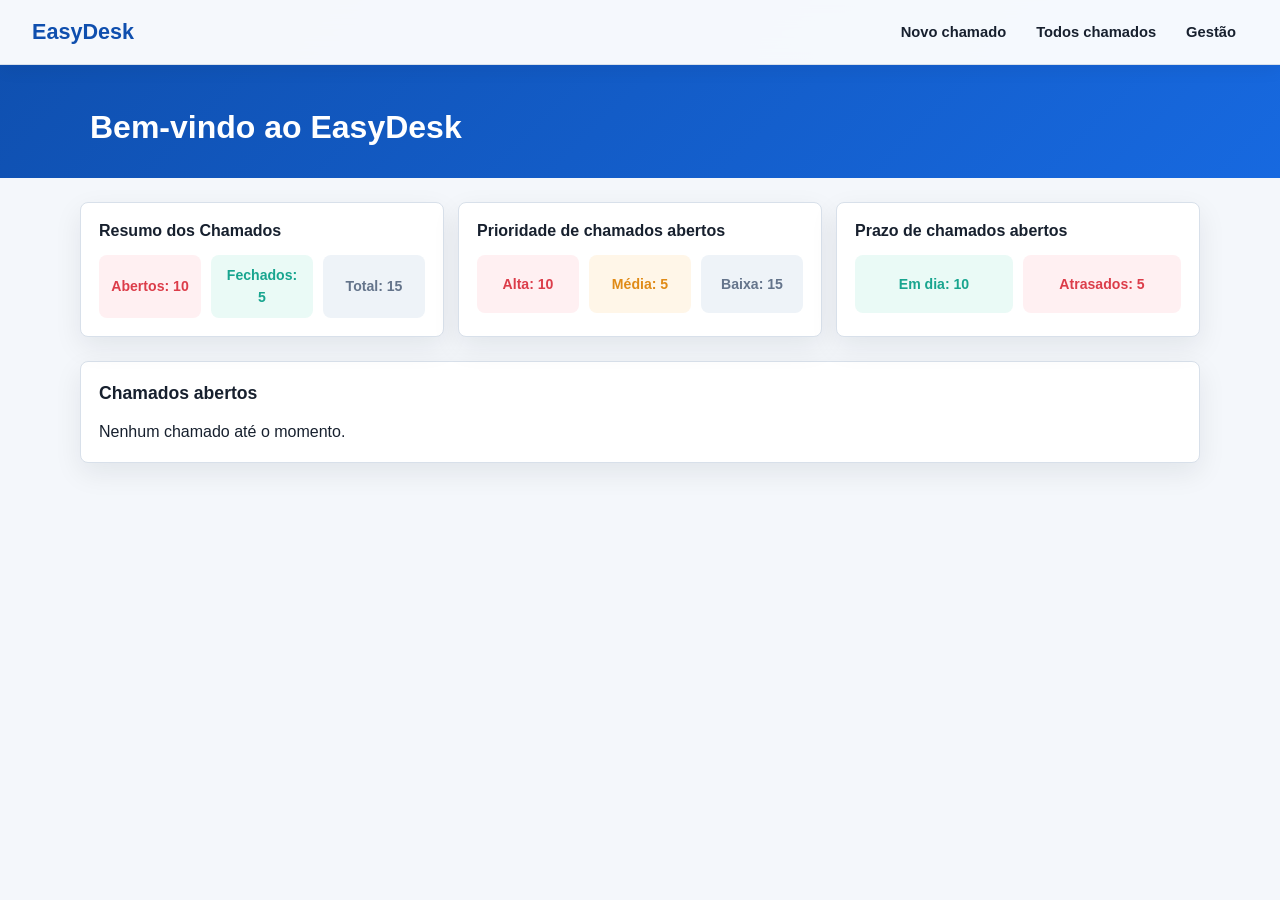
==== index.html @ ad14441c "Initial commit" ====
<!DOCTYPE html>
<html lang="en">
<head>
    <meta charset="UTF-8">
    <meta name="viewport" content="width=device-width, initial-scale=1.0">
    <title>EasyDesk</title>
    <meta name="description" content="Sistema para gerenciar chamados.">
    <link rel="icon" href="./img/favicon.png">
    <link rel="stylesheet" href="style.css">
</head>
<body>
    <header>
        <div class="header-container">
            <h1>EasyDesk</h1>
        </div>

        <nav>
            <input type="checkbox" id="check">
                <label for="check">&#x2630;</label>
            <ul>
                <li><a href="form.html">Novo chamado</a></li>
                <li><a href="todoschamados.html">Todos chamados</a></li>
                <li><a href="#gestao">Gestão</a></li>
            </ul>
        </nav>
    </header>
    <main>
        <h2>Bem-vindo ao EasyDesk</h2>
    </main>

    <section id="resumo">
        <div class="resume-card status">
            <h3>Resumo dos Chamados</h3>
            <div class="dados">
                <p>Abertos: 10</p>
                <p>Fechados: 5</p>
                <p>Total: 15</p>
            </div>
        </div>

        <div class="resume-card priority">
            <h3>Prioridade de chamados abertos</h3>
            <div class="dados">
                <p>Alta: 10</p>
                <p>Média: 5</p>
                <p>Baixa: 15</p>
            </div>
        </div>

        <div class="resume-card deadline">
            <h3>Prazo de chamados abertos</h3>
            <div class="dados dados-deadline">
                <p>Em dia: 10</p>
                <p>Atrasados: 5</p>
            </div>
        </div>
    </section>

    <section id="todos-chamados">
        <h3>Chamados abertos</h3>
        <div class="cards-chamados"></div>
    </section>

    <script src="index.js"></script>

</body>
</html>
---- style.css ----
* {
  margin: 0;
  padding: 0;
  box-sizing: border-box;
}

:root {
  --bg: #f4f7fb;
  --surface: #ffffff;
  --surface-muted: #eef3f8;
  --text: #17202e;
  --muted: #64748b;
  --line: #d8e0ea;
  --primary: #1769e0;
  --primary-dark: #0f4fae;
  --accent: #18a58f;
  --warning: #e08b17;
  --danger: #dc3d4a;
  --shadow: 0 10px 28px rgba(15, 23, 42, 0.08);
}

html {
  scroll-behavior: smooth;
  background: var(--bg);
}

body {
  min-height: 100vh;
  color: var(--text);
  background: var(--bg);
  font-family: Arial, Helvetica, sans-serif;
  font-size: 16px;
  line-height: 1.5;
}

/* ------------ HEADER ------------ */

header {
    background-color: #333;
    padding: 20px;
}

.header__logo { width: 100px; }
#main-nav { display: flex; }
.header__link { color: white; }

/* FIM HEADER STYLES */

header {
  position: fixed;
  top: 0;
  left: 0;
  z-index: 10;
  width: 100%;
  min-height: 64px;
  display: flex;
  justify-content: space-between;
  align-items: center;
  gap: 16px;
  padding: 12px 18px;
  background: rgba(255, 255, 255, 0.96);
  border-bottom: 1px solid var(--line);
  box-shadow: 0 4px 18px rgba(15, 23, 42, 0.06);
  backdrop-filter: blur(12px);
}

.header-container {
  min-width: 0;
}

.header-container h1 {
  color: var(--primary-dark);
  font-size: 1.35rem;
  font-weight: 800;
  letter-spacing: 0;
  white-space: nowrap;
}

.flex {
  display: flex;
  align-items: center;
}

.logo-header {
  display: flex;
  align-items: center;
  gap: 12px;
}

nav {
  display: flex;
  align-items: center;
  justify-content: flex-end;
}

#check {
  display: none;
}

nav label {
  width: 42px;
  height: 42px;
  display: grid;
  place-items: center;
  color: var(--text);
  background: var(--surface-muted);
  border: 1px solid var(--line);
  border-radius: 8px;
  font-size: 1.45rem;
  line-height: 1;
  cursor: pointer;
}

nav ul {
  position: fixed;
  top: 64px;
  right: -100%;
  width: min(82vw, 320px);
  min-height: calc(100vh - 64px);
  padding: 12px;
  background: var(--surface);
  border-left: 1px solid var(--line);
  box-shadow: -16px 0 32px rgba(15, 23, 42, 0.12);
  list-style: none;
  transition: right 0.28s ease;
}

#check:checked ~ ul {
  right: 0;
}

nav ul li {
  border-bottom: 1px solid var(--line);
}

nav ul li:last-child {
  border-bottom: 0;
}

nav ul li a {
  display: block;
  padding: 15px 12px;
  color: var(--text);
  text-decoration: none;
  font-size: 0.98rem;
  font-weight: 700;
  border-radius: 8px;
}

nav ul li a:hover,
nav ul li a:focus {
  color: var(--primary-dark);
  background: #eaf2ff;
  outline: none;
}

/* ------------- MAIN ------------- */

main {
  padding: 96px 18px 24px;
  text-align: left;
  background: linear-gradient(135deg, var(--primary-dark), var(--primary));
  color: #ffffff;
}

main h2 {
  max-width: 1100px;
  margin: 0 auto;
  font-size: 1.55rem;
  line-height: 1.2;
  letter-spacing: 0;
}

/* ------------ RESUMO ------------ */

#resumo {
  display: grid;
  gap: 14px;
  width: min(100% - 36px, 1120px);
  margin: 0 auto;
  padding: 18px 0;
}

.resume-card {
  width: 100%;
  padding: 18px;
  background: var(--surface);
  border: 1px solid var(--line);
  border-radius: 8px;
  box-shadow: var(--shadow);
  text-align: left;
}

.resume-card h3 {
  margin-bottom: 14px;
  color: var(--text);
  font-size: 1rem;
  line-height: 1.25;
}

.dados {
  display: grid;
  grid-template-columns: repeat(3, minmax(0, 1fr));
  gap: 10px;
}

.dados-deadline {
  grid-template-columns: repeat(2, minmax(0, 1fr));
}

.dados p {
  min-height: 58px;
  display: flex;
  flex-direction: column;
  justify-content: center;
  padding: 10px;
  color: var(--muted);
  background: var(--surface-muted);
  border-radius: 8px;
  font-size: 0.88rem;
  font-weight: 700;
  text-align: center;
}

.status .dados p:first-child,
.priority .dados p:first-child,
.deadline .dados p:last-child {
  color: var(--danger);
  background: #fff0f2;
}

.status .dados p:nth-child(2),
.deadline .dados p:first-child {
  color: var(--accent);
  background: #eafaf6;
}

.priority .dados p:nth-child(2) {
  color: var(--warning);
  background: #fff6e8;
}



/* -------- TODOS CHAMADOS -------- */

#todos-chamados {
  width: min(100% - 36px, 1120px);
  padding: 18px;
  margin: 0 auto 24px;
  background: var(--surface);
  border: 1px solid var(--line);
  border-radius: 8px;
  box-shadow: var(--shadow);
}

#todos-chamados h3 {
  margin-bottom: 14px;
  text-align: left;
  font-size: 1.1rem;
}

.cards-chamados {
  display: grid;
  gap: 12px;
}

.card-chamado {
  width: 100%;
  padding: 14px;
  background: #fbfdff;
  border: 1px solid var(--line);
  border-left: 4px solid var(--primary);
  border-radius: 8px;
  box-shadow: 0 4px 14px rgba(15, 23, 42, 0.05);
}

.card-chamado p {
  margin-bottom: 6px;
  color: var(--muted);
  font-size: 0.94rem;
}

.card-chamado p:last-child {
  margin-bottom: 0;
}

.card-chamado strong {
  color: var(--text);
}

@media (max-width: 380px) {
  header {
    padding-inline: 14px;
  }

  .header-container h1 {
    font-size: 1.18rem;
  }

  .dados {
    grid-template-columns: 1fr;
  }
}

@media (min-width: 720px) {
  header {
    padding-inline: 32px;
  }

  nav label {
    display: none;
  }

  nav ul {
    position: static;
    width: auto;
    min-height: 0;
    display: flex;
    align-items: center;
    gap: 6px;
    padding: 0;
    background: transparent;
    border-left: 0;
    box-shadow: none;
  }

  nav ul li {
    border-bottom: 0;
  }

  nav ul li a {
    padding: 9px 12px;
    font-size: 0.92rem;
  }

  main {
    padding: 108px 32px 32px;
  }

  main h2 {
    font-size: 2rem;
  }

  #resumo {
    grid-template-columns: repeat(3, minmax(0, 1fr));
    padding: 24px 0;
  }

  #todos-chamados {
    margin-bottom: 32px;
  }

  .cards-chamados {
    grid-template-columns: repeat(3, minmax(0, 1fr));
  }
}
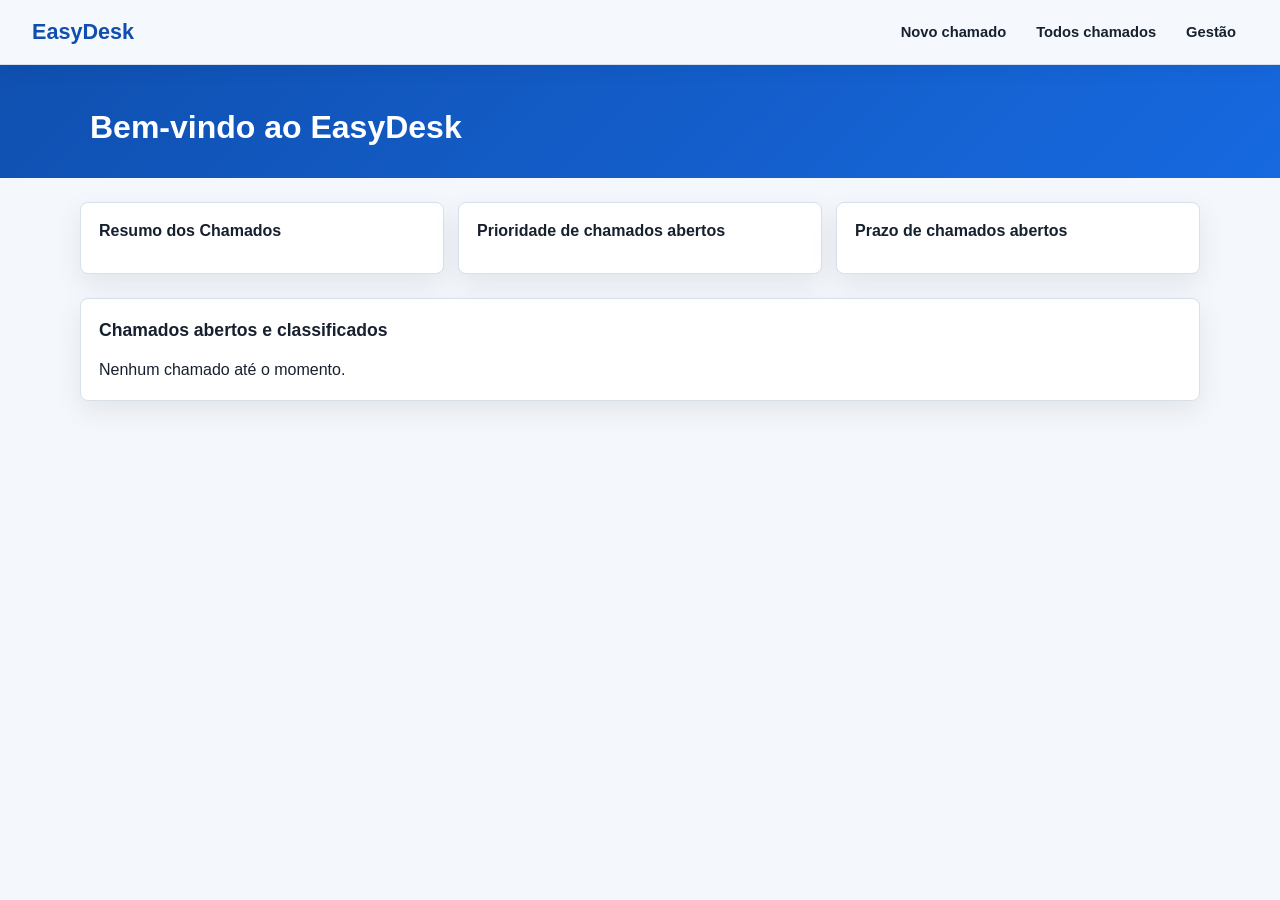
==== commit f5041750: "Implementado section "resumo" para corresponder aos chamados reais." ====
--- a/index.html
+++ b/index.html
@@ -16,7 +16,7 @@
 
         <nav>
             <input type="checkbox" id="check">
-                <label for="check">&#x2630;</label>
+            <label for="check">&#x2630;</label>
             <ul>
                 <li><a href="form.html">Novo chamado</a></li>
                 <li><a href="todoschamados.html">Todos chamados</a></li>
@@ -31,37 +31,29 @@
     <section id="resumo">
         <div class="resume-card status">
             <h3>Resumo dos Chamados</h3>
-            <div class="dados">
-                <p>Abertos: 10</p>
-                <p>Fechados: 5</p>
-                <p>Total: 15</p>
+            <div class="dados dados-resumo">
             </div>
         </div>
 
         <div class="resume-card priority">
             <h3>Prioridade de chamados abertos</h3>
-            <div class="dados">
-                <p>Alta: 10</p>
-                <p>Média: 5</p>
-                <p>Baixa: 15</p>
+            <div class="dados dados-prioridade">
             </div>
         </div>
 
         <div class="resume-card deadline">
             <h3>Prazo de chamados abertos</h3>
             <div class="dados dados-deadline">
-                <p>Em dia: 10</p>
-                <p>Atrasados: 5</p>
             </div>
         </div>
     </section>
 
     <section id="todos-chamados">
-        <h3>Chamados abertos</h3>
+        <h3>Chamados abertos e classificados</h3>
         <div class="cards-chamados"></div>
     </section>
 
-    <script src="index.js"></script>
+    <script type="module" src="index.js"></script>
 
 </body>
 </html>
--- a/style.css
+++ b/style.css
@@ -220,6 +220,7 @@
   font-size: 0.88rem;
   font-weight: 700;
   text-align: center;
+  white-space: nowrap;
 }
 
 .status .dados p:first-child,
@@ -347,6 +348,15 @@
     padding: 24px 0;
   }
 
+  .resume-card .dados {
+    gap: 8px;
+  }
+
+  .resume-card .dados p {
+    padding-inline: 8px;
+    font-size: 0.82rem;
+  }
+
   #todos-chamados {
     margin-bottom: 32px;
   }
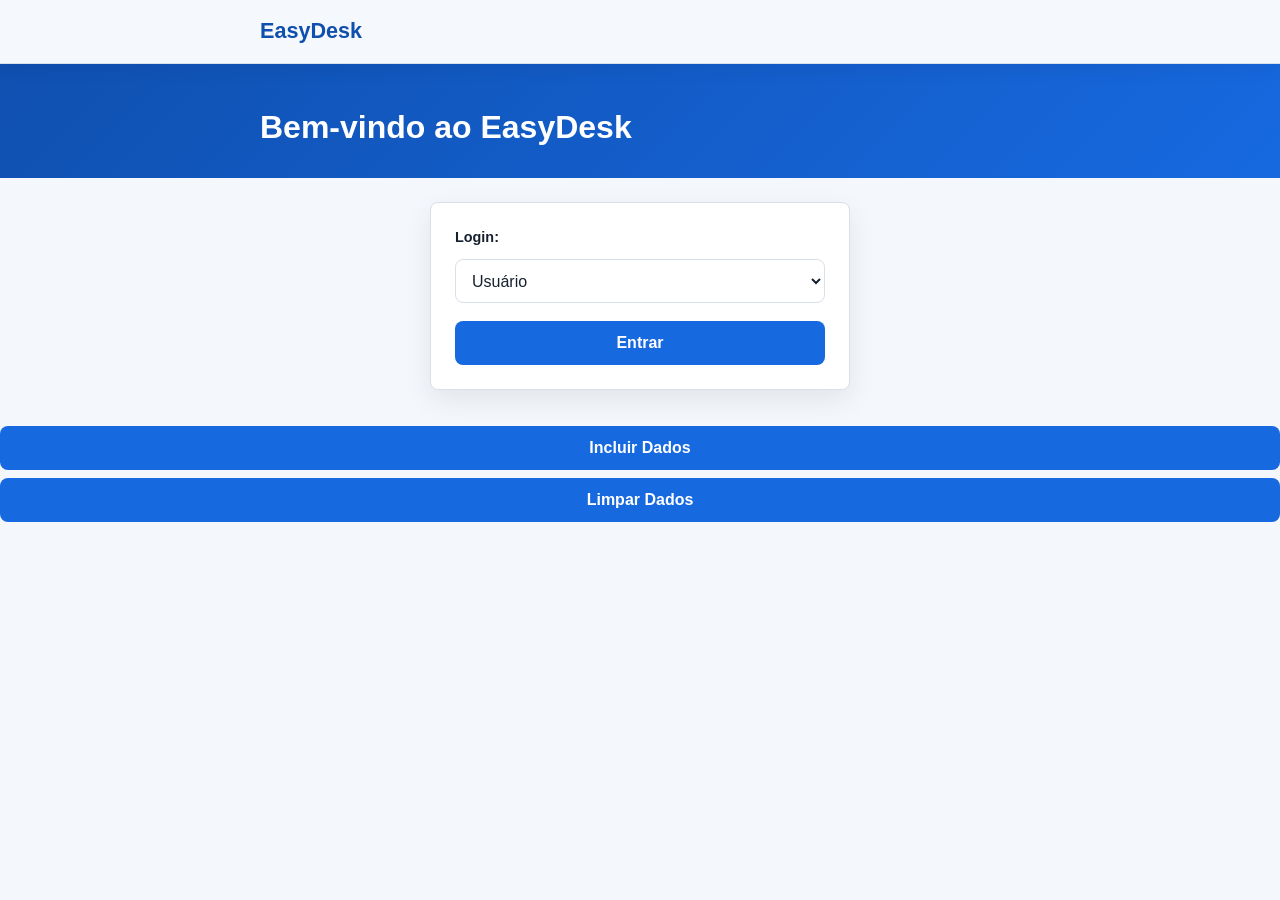
==== commit 43b27826: "Colocado arquivo index.html na raiz para abrir no github pages. Retirado linha não utilizada no resu" ====
--- a/index.html
+++ b/index.html
@@ -6,7 +6,7 @@
     <title>EasyDesk</title>
     <meta name="description" content="Sistema para gerenciar chamados.">
     <link rel="icon" href="./img/favicon.png">
-    <link rel="stylesheet" href="style.css">
+    <link rel="stylesheet" href="../css/index.css">
 </head>
 <body>
     <header>
@@ -14,46 +14,30 @@
             <h1>EasyDesk</h1>
         </div>
 
-        <nav>
-            <input type="checkbox" id="check">
-            <label for="check">&#x2630;</label>
-            <ul>
-                <li><a href="form.html">Novo chamado</a></li>
-                <li><a href="todoschamados.html">Todos chamados</a></li>
-                <li><a href="#gestao">Gestão</a></li>
-            </ul>
-        </nav>
     </header>
     <main>
         <h2>Bem-vindo ao EasyDesk</h2>
     </main>
 
-    <section id="resumo">
-        <div class="resume-card status">
-            <h3>Resumo dos Chamados</h3>
-            <div class="dados dados-resumo">
-            </div>
-        </div>
-
-        <div class="resume-card priority">
-            <h3>Prioridade de chamados abertos</h3>
-            <div class="dados dados-prioridade">
-            </div>
-        </div>
-
-        <div class="resume-card deadline">
-            <h3>Prazo de chamados abertos</h3>
-            <div class="dados dados-deadline">
-            </div>
-        </div>
+    <section id="credenciais">
+        <form action="" method="post" id="login-form">
+            <label for="user">Login:</label>
+            <select name="user" id="user">
+                <option value="../html/resumo.html">Usuário</option>
+                <option value="../html/classificar.html">Suporte</option>
+                <option value="../html/todoschamados.html">Gestor</option>
+            </select>
+    
+            <button id="login-button" type="submit">Entrar</button>
+        </form>
     </section>
 
-    <section id="todos-chamados">
-        <h3>Chamados abertos e classificados</h3>
-        <div class="cards-chamados"></div>
+    <section>
+        <button id="incluir" type="button">Incluir Dados</button>
+        <button id="clear" type="button">Limpar Dados</button>
     </section>
 
-    <script type="module" src="index.js"></script>
+    <script type="module" src="../js/index.js"></script>
 
 </body>
 </html>
--- a/css/index.css
+++ b/css/index.css
@@ -0,0 +1,174 @@
+* {
+  margin: 0;
+  padding: 0;
+  box-sizing: border-box;
+}
+
+:root {
+  --bg: #f4f7fb;
+  --surface: #ffffff;
+  --surface-muted: #eef3f8;
+  --text: #17202e;
+  --muted: #64748b;
+  --line: #d8e0ea;
+  --primary: #1769e0;
+  --primary-dark: #0f4fae;
+  --shadow: 0 10px 28px rgba(15, 23, 42, 0.08);
+}
+
+html {
+  scroll-behavior: smooth;
+  background: var(--bg);
+}
+
+body {
+  min-height: 100vh;
+  color: var(--text);
+  background: var(--bg);
+  font-family: Arial, Helvetica, sans-serif;
+  font-size: 16px;
+  line-height: 1.5;
+}
+
+/* ------------ HEADER ------------ */
+
+header {
+  position: fixed;
+  top: 0;
+  left: 0;
+  z-index: 10;
+  width: 100%;
+  min-height: 64px;
+  display: flex;
+  align-items: center;
+  padding: 12px 18px;
+  background: rgba(255, 255, 255, 0.96);
+  border-bottom: 1px solid var(--line);
+  box-shadow: 0 4px 18px rgba(15, 23, 42, 0.06);
+  backdrop-filter: blur(12px);
+}
+
+.header-container {
+  width: min(100%, 760px);
+  margin: 0 auto;
+}
+
+.header-container h1 {
+  color: var(--primary-dark);
+  font-size: 1.35rem;
+  font-weight: 800;
+  letter-spacing: 0;
+  white-space: nowrap;
+}
+
+/* ------------- MAIN ------------- */
+
+main {
+  padding: 96px 18px 24px;
+  text-align: left;
+  background: linear-gradient(135deg, var(--primary-dark), var(--primary));
+  color: #ffffff;
+}
+
+main h2 {
+  width: min(100%, 760px);
+  margin: 0 auto;
+  font-size: 1.55rem;
+  line-height: 1.2;
+  letter-spacing: 0;
+}
+
+/* ------------ CREDENCIAIS ------------ */
+
+#credenciais {
+  width: min(100% - 36px, 420px);
+  margin: 18px auto 28px;
+  padding: 18px;
+  background: var(--surface);
+  border: 1px solid var(--line);
+  border-radius: 8px;
+  box-shadow: var(--shadow);
+}
+
+#login-form {
+  display: flex;
+  flex-direction: column;
+  gap: 10px;
+}
+
+label {
+  color: var(--text);
+  font-size: 0.9rem;
+  font-weight: 700;
+}
+
+select,
+button {
+  width: 100%;
+  min-height: 44px;
+  border-radius: 8px;
+  font: inherit;
+}
+
+select {
+  padding: 11px 12px;
+  color: var(--text);
+  background: #ffffff;
+  border: 1px solid var(--line);
+  cursor: pointer;
+}
+
+select:focus {
+  border-color: var(--primary);
+  box-shadow: 0 0 0 3px rgba(23, 105, 224, 0.14);
+  outline: none;
+}
+
+button {
+  margin-top: 8px;
+  color: #ffffff;
+  background: var(--primary);
+  border: 0;
+  font-weight: 800;
+  cursor: pointer;
+}
+
+button:hover,
+button:focus {
+  background: var(--primary-dark);
+  outline: none;
+}
+
+@media (max-width: 380px) {
+  header {
+    padding-inline: 14px;
+  }
+
+  .header-container h1 {
+    font-size: 1.18rem;
+  }
+
+  #credenciais {
+    width: min(100% - 28px, 420px);
+    padding: 16px;
+  }
+}
+
+@media (min-width: 720px) {
+  header {
+    padding-inline: 32px;
+  }
+
+  main {
+    padding: 108px 32px 32px;
+  }
+
+  main h2 {
+    font-size: 2rem;
+  }
+
+  #credenciais {
+    padding: 24px;
+    margin-top: 24px;
+  }
+}
